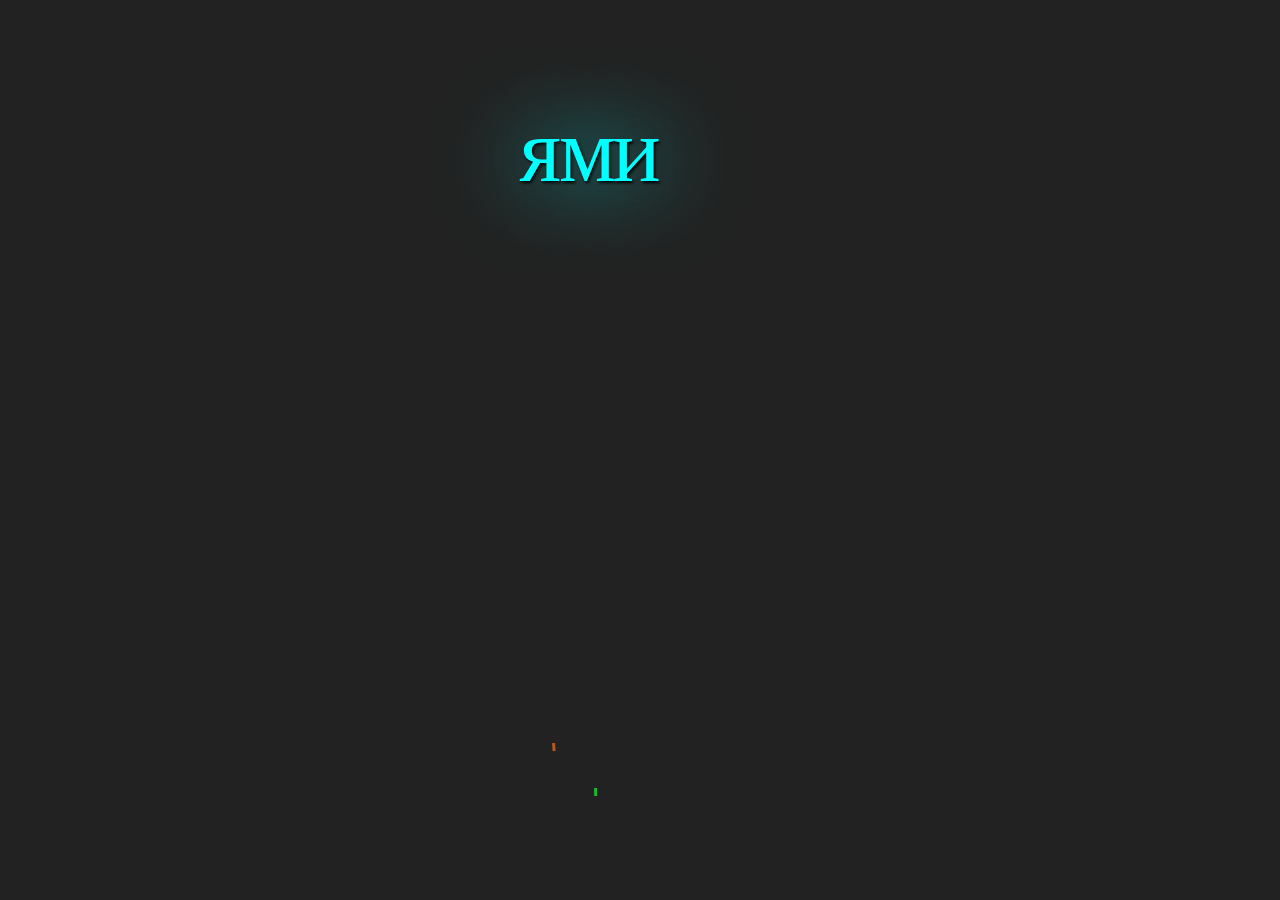
==== index.html @ 0a8deb90 "a" ====
<!DOCTYPE html>
<html lang="en">
<head>
    <meta charset="UTF-8">
    <meta name="viewport" content="width=device-width, initial-scale=1.0">
    <title>Document</title>
    <link href="https://fonts.googleapis.com/css2?family=Rowdies:wght@700&display=swap" rel="stylesheet">
</head>
<style>
    body, html {
            margin:0;
            padding:0;
            display: flex;
            align-items: center;
            /* flex: auto; */
            flex-direction: column;
            text-align: center;
        }

    canvas {display:block}
    .letters {
        position: absolute;
        top: 150px;
        transition: all 2s ease;
    }
    .letter {
        font-family: 'Rowdies', cursive;
        letter-spacing: 10px;
        font-size: 60px;
        display: inline-block;
        color: aqua;
        opacity: 0;
        transform: scale(.5);
        transition: all 1s ease;
        text-shadow: 1px 1px 2px black, 0 0 1em aqua;
    }
    .letters:hover {
        transform: scale(2);
        /* transform: skewY(90deg); */
        transform: rotate(360deg);
    }
</style>
<body>
    <canvas></canvas>
    <!-- <div class="letters let1">
        <div class="letter">в</div>
    </div> -->
    <div class="letters">
        <div class="letter" data-delay="0.1">я</div>
        <div class="letter" data-delay="0.2">м</div>
        <div class="letter" data-delay="0.3">и</div>
        <div class="letter" data-delay=".4">л</div>
        <div class="letter" data-delay=".4">ь</div>
        </br>
        
        <div class="letter" data-delay=".5">с</div>
        </br>
        
        <div class="letter" data-delay=".6">д</div>
        <div class="letter" data-delay=".7">н</div>
        <div class="letter" data-delay=".8">ё</div>
        <div class="letter" data-delay=".9">м</div>
        </br>
        
        <div class="letter" data-delay="1">р</div>
        <div class="letter" data-delay="1.1">о</div>
        <div class="letter" data-delay="1.2">ж</div>
        <div class="letter" data-delay="1.3">д</div>
        <div class="letter" data-delay="1.4">е</div>
        <div class="letter" data-delay="1.5">н</div>
        <div class="letter" data-delay="1.6">и</div>
        <div class="letter" data-delay="1.7">я</div>
    
        <div class="letter" data-delay="2">!</div>
    </div>
</body>
<script>
    const letters = document.querySelectorAll(".letter");
    var delay = 0;

    letters.forEach(letter => {
        setTimeout(function() {
            letter.style.opacity = 1;
            letter.style.transform = "translateY(-40px)";
            letter.style.transform += "scale(1.5)";
        }, delay);
        delay += 300;
    });

    const rndColor = () => {
        const base  = Math.random() * 360 | 0;
        const color = (275 * (base / 200 | 0)) + base % 200;
        return fac => `hsl(${color}, ${(fac || 1) * 100}%, ${(fac || 1) * 60}%)`;
    };
    class Battery
    {
        constructor(fireworks) {
            this.fireworks = fireworks;
            this.salve = [];
            this.x     = Math.random();
            this.t     = 0;
            this.tmod  = 20 + Math.random() * 20 | 0;
            this.tmax  = 500 + Math.random() * 1000;

            this._shot = salve => {
                // console.log(this.x * this.fireworks.width, salve.y);
                if (salve.y < salve.ym) {
                    salve.cb = this._prepareExplosion;
                }

                salve.x += salve.mx;
                salve.y -= 0.01;

                const r = Math.atan2(-0.01, salve.mx);

                this.fireworks.engine.strokeStyle = salve.c(.7);
                this.fireworks.engine.beginPath();

                this.fireworks.engine.moveTo(
                    (this.x + salve.x) * this.fireworks.width + Math.cos(r) * 4,
                    salve.y * this.fireworks.height + Math.sin(r) * 4
                );

                this.fireworks.engine.lineTo(
                    (this.x + salve.x) * this.fireworks.width + Math.cos(r + Math.PI) * 4,
                    salve.y * this.fireworks.height + Math.sin(r + Math.PI) * 4
                );

                this.fireworks.engine.lineWidth = 3;
                this.fireworks.engine.stroke();

                // this.fireworks.engine.fillRect((this.x + salve.x) * this.fireworks.width, salve.y * this.fireworks.height, 10, 10);
            };

            this._prepareExplosion = salve => {
                salve.explosion = [];

                for (let i = 0, max = 32; i < max; i++) {
                    salve.explosion.push({
                        r : 2 * i / Math.PI,
                        s : 0.5 + Math.random() * 0.5,
                        d : 0,
                        y : 0
                    });
                }

                salve.cb = this._explode;
            };

            this._explode = salve => {

                this.fireworks.engine.fillStyle = salve.c();

                salve.explosion.forEach(explo => {

                    explo.d += explo.s;
                    explo.s *= 0.99;
                    explo.y += 0.5;

                    const alpha = explo.s * 2.5;
                    this.fireworks.engine.globalAlpha = alpha;

                    if (alpha < 0.05) {
                        salve.cb = null;
                    }

                    this.fireworks.engine.fillRect(
                        Math.cos(explo.r) * explo.d + (this.x + salve.x) * this.fireworks.width,
                        Math.sin(explo.r) * explo.d + explo.y + salve.y * this.fireworks.height,
                        3,
                        3
                    );
                });

                this.fireworks.engine.globalAlpha = 1;
            }
        }

        pushSalve() {
            this.salve.push({
                x: 0,
                mx: -0.02 * Math.random() * 0.04,
                y: 1,
                ym: 0.05 + Math.random() * 0.5,
                c: rndColor(),
                cb: this._shot
            });
        };

        render() {

            this.t++;

            if (this.t < this.tmax && (this.t % this.tmod) === 0) {
                this.pushSalve();
            }

            let rendered = false;

            this.salve.forEach(salve => {

                if (salve.cb) {
                    rendered = true;
                    salve.cb(salve);
                }

            });

            if (this.t > this.tmax) {
                return rendered;
            }

            return true;
        }
    }

    class Fireworks
    {
        constructor() {
            this.canvas = window.document.querySelector('canvas');
            this.engine = this.canvas.getContext('2d');
            this.stacks = new Map();

            this.resize();
        }

        resize() {
            this.width  = window.innerWidth;
            this.height = window.innerHeight;

            this.canvas.setAttribute('width', this.width);
            this.canvas.setAttribute('height', this.height);
        }

        clear() {
            this.engine.clearRect(0, 0, this.width, this.height);
            this.engine.fillStyle = '#222';
            this.engine.fillRect(0, 0, this.width, this.height);
        }

        addBattery() {
        const bat = new Battery(this);
        this.stacks.set(Date.now(), bat);  
        }
    
        render() {

            if (Math.random() < 0.05) {
            this.addBattery();
            }
        
            this.clear();

            this.stacks.forEach((scene, key) => {

                const rendered = scene.render();

                if (!rendered) {
                    this.stacks.delete(key);
                }
            });

            requestAnimationFrame(this.render.bind(this));
        }

        run() {
            for(let i = 0; i < 1; i++) {
            this.addBattery();
            }
            window.addEventListener('resize', this.resize.bind(this));
            this.render();
        }
    }

    a = new Fireworks();
    a.run();
</script>
</html>
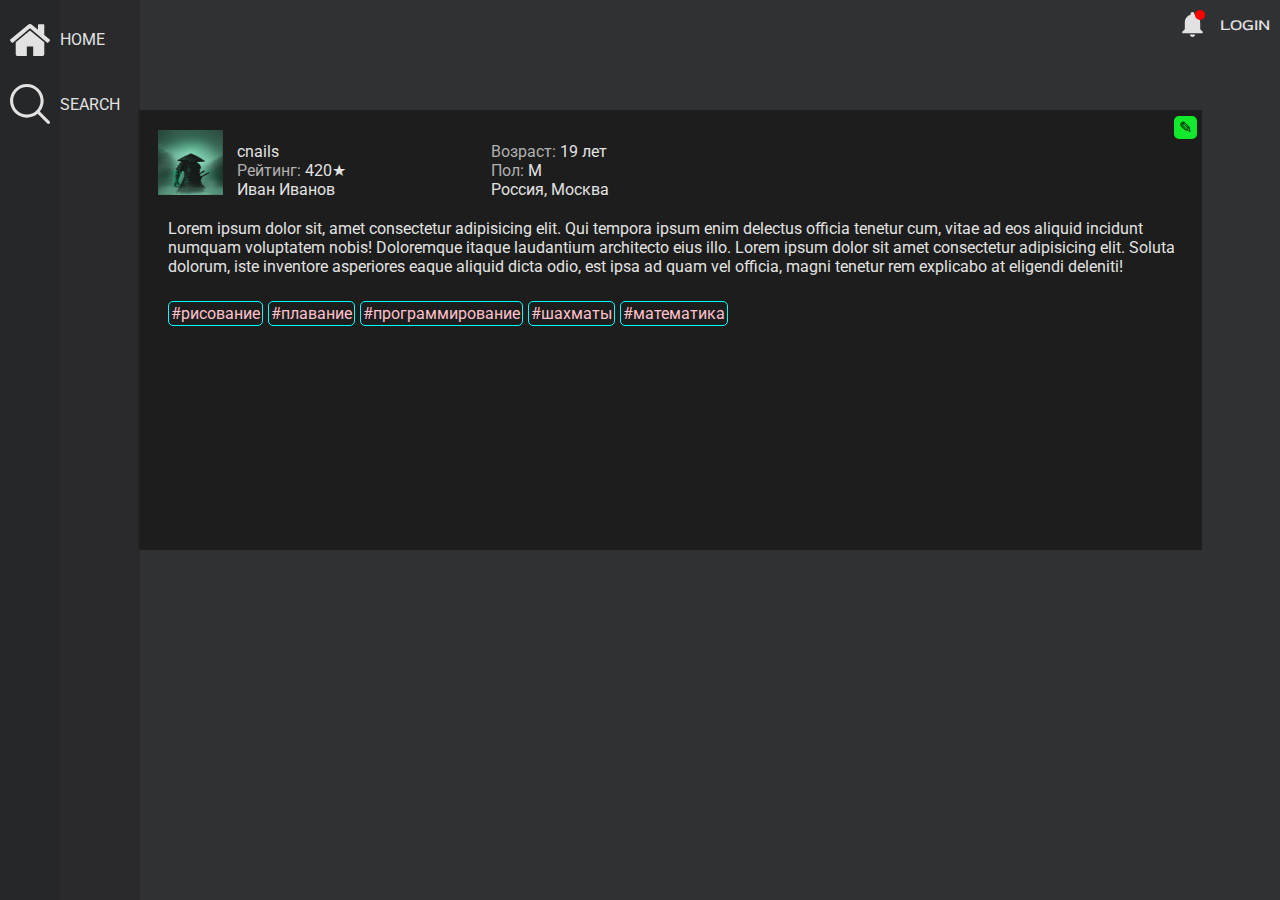
==== commit f0808a43: "new project" ====
--- a/index.html
+++ b/index.html
@@ -3,276 +3,113 @@
 <head>
     <meta charset="UTF-8">
     <meta name="viewport" content="width=device-width, initial-scale=1.0">
-    <title>Document</title>
-    <link href="https://fonts.googleapis.com/css2?family=Rowdies:wght@700&display=swap" rel="stylesheet">
+    <title>Matcha</title>
+    <link rel="stylesheet" href="/templates/css/style.css">
+    <script src="/templates/js/script.js"></script>
+    <link href="https://fonts.googleapis.com/css2?family=Red+Rose:wght@700&display=swap" rel="stylesheet">
+    <link href="https://fonts.googleapis.com/css2?family=Roboto&display=swap" rel="stylesheet">
+    <script src="/templates/js/autosize.min.js"></script>
 </head>
-<style>
-    body, html {
-            margin:0;
-            padding:0;
-            display: flex;
-            align-items: center;
-            /* flex: auto; */
-            flex-direction: column;
-            text-align: center;
-        }
+<body>
+    <section class="header">
+        <a href="login.html" class="login">login</a>
+        <div class="notifications"><svg version="1.1" id="notif" xmlns="http://www.w3.org/2000/svg" xmlns:xlink="http://www.w3.org/1999/xlink" x="0px" y="0px"
+            viewBox="0 0 416 416" style="enable-background:new 0 0 416 416;" xml:space="preserve"><g><g><g><path d="M208,416c23.573,0,42.667-19.093,42.667-42.667h-85.333C165.333,396.907,184.427,416,208,416z"/><path d="M336,288V181.333c0-65.6-34.88-120.32-96-134.827V32c0-17.707-14.293-32-32-32s-32,14.293-32,32v14.507c-61.12,14.507-96,69.227-96,134.827V288l-42.667,42.667V352h341.333v-21.333L336,288z"/></g></g></g><g></g><g></g><g></g><g></g><g></g><g></g><g></g><g></g><g></g><g></g><g></g><g></g><g></g><g></g><g></g></svg>
+            <div class="notif_list" id="notif_list">
+                <a href="#">
+                    <span class="notif_elem">У вас новый комментарий</span>
+                </a>
+                <a href="#">
+                    <span class="notif_elem">Вашу фотографию оценили</span>
+                </a>
+                <a href="#">
+                    <span class="notif_elem">У вас новый комментарий</span>
+                </a>
+                <a href="#">
+                    <span class="notif_elem">У вас новый комментарий</span>
+                </a>
+            </div>
+        </div>
+    </section>
+    <section class="content">
+        <section class="navbar">
+            <a href="index.html" class="navbar_elem">
+                <svg version="1.1" id="house" xmlns="http://www.w3.org/2000/svg" xmlns:xlink="http://www.w3.org/1999/xlink" x="0px" y="0px"width="40px" height="40px" viewBox="0 0 460.298 460.297" style="enable-background:new 0 0 460.298 460.297;"xml:space="preserve"><g><g><path d="M230.149,120.939L65.986,256.274c0,0.191-0.048,0.472-0.144,0.855c-0.094,0.38-0.144,0.656-0.144,0.852v137.041c0,4.948,1.809,9.236,5.426,12.847c3.616,3.613,7.898,5.431,12.847,5.431h109.63V303.664h73.097v109.64h109.629c4.948,0,9.236-1.814,12.847-5.435c3.617-3.607,5.432-7.898,5.432-12.847V257.981c0-0.76-0.104-1.334-0.288-1.707L230.149,120.939z"/><path d="M457.122,225.438L394.6,173.476V56.989c0-2.663-0.856-4.853-2.574-6.567c-1.704-1.712-3.894-2.568-6.563-2.568h-54.816c-2.666,0-4.855,0.856-6.57,2.568c-1.711,1.714-2.566,3.905-2.566,6.567v55.673l-69.662-58.245c-6.084-4.949-13.318-7.423-21.694-7.423c-8.375,0-15.608,2.474-21.698,7.423L3.172,225.438c-1.903,1.52-2.946,3.566-3.14,6.136c-0.193,2.568,0.472,4.811,1.997,6.713l17.701,21.128c1.525,1.712,3.521,2.759,5.996,3.142c2.285,0.192,4.57-0.476,6.855-1.998L230.149,95.817l197.57,164.741c1.526,1.328,3.521,1.991,5.996,1.991h0.858c2.471-0.376,4.463-1.43,5.996-3.138l17.703-21.125c1.522-1.906,2.189-4.145,1.991-6.716C460.068,229.007,459.021,226.961,457.122,225.438z"/></g></g><g></g><g></g><g></g><g></g><g></g><g></g><g></g><g></g><g></g><g></g><g></g><g></g><g></g><g></g><g></g></svg>
+            </a>
+            <a href="search.html" class="navbar_elem">
+                <svg version="1.1" id="search" xmlns="http://www.w3.org/2000/svg" xmlns:xlink="http://www.w3.org/1999/xlink" x="0px" y="0px"viewBox="0 0 192.904 192.904" style="enable-background:new 0 0 192.904 192.904;" xml:space="preserve"><path d="M190.707,180.101l-47.078-47.077c11.702-14.072,18.752-32.142,18.752-51.831C162.381,36.423,125.959,0,81.191,0C36.422,0,0,36.423,0,81.193c0,44.767,36.422,81.187,81.191,81.187c19.688,0,37.759-7.049,51.831-18.751l47.079,47.078c1.464,1.465,3.384,2.197,5.303,2.197c1.919,0,3.839-0.732,5.304-2.197C193.637,187.778,193.637,183.03,190.707,180.101z M15,81.193C15,44.694,44.693,15,81.191,15c36.497,0,66.189,29.694,66.189,66.193c0,36.496-29.692,66.187-66.189,66.187C44.693,147.38,15,117.689,15,81.193z"/><g></g><g></g><g></g><g></g><g></g><g></g><g></g><g></g><g></g><g></g><g></g><g></g><g></g><g></g><g></g></svg>
+            </a>
+            <div class="navbar_info">
+                <span><a href="index.html">home</a></span>
+                <span><a href="search.html">search</a></span>
+            </div>
+        </section>
+        <div class="center">
+            <section class="user-profile">
+                <!-- if authorized -->
+                <div id="change-profile-data-cancel">&#10008;</div>
+                <div id="change-profile-data">&#9998;</div>
+                <!-- endif -->
+                <figure>
+                    <img src="templates/img/default.png" alt="default profile picture">
+                </figure>
+                <figcaption>
+                    <div id="username">cnails</div>
+                    <div id="rating">Рейтинг: <span>420&#9733;</span></div>
+                    <div id="name">
+                        <span>Иван Иванов</span>
+                        <input style="display: none;" type="text" id="firstname" value="Иван">
+                        <input style="display: none;" type="text" id="lastname" value="Иванов">
+                    </div>
+                </figcaption>
+                <figcaption id="second_caption">
+                    <div id="age">Возраст: 
+                        <input  type="hidden" id="date-picker" name="trip-start"
+                            value="1970-01-01"
+                            min="1945-01-01" max="2006-12-31" required>
+                        <span>19</span><span> лет</span></div>
+                    <div id="gender">Пол: <span>М</span>
+                        <select id="selectGender" style="display: none;">
+                            <option value="М">М</option>
+                            <option value="Ж">Ж</option>
+                            <option value="Би">Би</option>
+                        </select>
+                    </div>
+                    <div id="location">Россия, Москва</div>
+                </figcaption>
+    
+                <section class="user-data">
+                <div id="history">Lorem ipsum dolor sit, amet consectetur adipisicing elit. Qui tempora ipsum enim delectus officia tenetur cum, vitae ad eos aliquid incidunt numquam voluptatem nobis! Doloremque itaque laudantium architecto eius illo. Lorem ipsum dolor sit amet consectetur adipisicing elit. Soluta dolorum, iste inventore asperiores eaque aliquid dicta odio, est ipsa ad quam vel officia, magni tenetur rem explicabo at eligendi deleniti!</div>
+                </section>
+                <section class="interests">
+                    <div id="tags">
+                        <div class="tag">
+                            <span>#рисование</span>
+                        </div>
+                        <div class="tag">
+                            <span>#плавание</span>
+                        </div>
+                        <div class="tag">
+                            <span>#программирование</span>
+                        </div>
+                        <div class="tag">
+                            <span>#шахматы</span>
+                        </div>
+                        <div class="tag">
+                            <span>#математика</span>
+                        </div>
+                    </div>
+                    
+                </section>
+            </section>
+        </div>
+    </section>
+</body>
 
-    canvas {display:block}
-    .letters {
-        position: absolute;
-        top: 150px;
-        transition: all 2s ease;
-    }
-    .letter {
-        font-family: 'Rowdies', cursive;
-        letter-spacing: 10px;
-        font-size: 60px;
-        display: inline-block;
-        color: aqua;
-        opacity: 0;
-        transform: scale(.5);
-        transition: all 1s ease;
-        text-shadow: 1px 1px 2px black, 0 0 1em aqua;
-    }
-    .letters:hover {
-        transform: scale(2);
-        /* transform: skewY(90deg); */
-        transform: rotate(360deg);
-    }
-</style>
-<body>
-    <canvas></canvas>
-    <!-- <div class="letters let1">
-        <div class="letter">в</div>
-    </div> -->
-    <div class="letters">
-        <div class="letter" data-delay="0.1">я</div>
-        <div class="letter" data-delay="0.2">м</div>
-        <div class="letter" data-delay="0.3">и</div>
-        <div class="letter" data-delay=".4">л</div>
-        <div class="letter" data-delay=".4">ь</div>
-        </br>
-        
-        <div class="letter" data-delay=".5">с</div>
-        </br>
-        
-        <div class="letter" data-delay=".6">д</div>
-        <div class="letter" data-delay=".7">н</div>
-        <div class="letter" data-delay=".8">ё</div>
-        <div class="letter" data-delay=".9">м</div>
-        </br>
-        
-        <div class="letter" data-delay="1">р</div>
-        <div class="letter" data-delay="1.1">о</div>
-        <div class="letter" data-delay="1.2">ж</div>
-        <div class="letter" data-delay="1.3">д</div>
-        <div class="letter" data-delay="1.4">е</div>
-        <div class="letter" data-delay="1.5">н</div>
-        <div class="letter" data-delay="1.6">и</div>
-        <div class="letter" data-delay="1.7">я</div>
-    
-        <div class="letter" data-delay="2">!</div>
-    </div>
-</body>
-<script>
-    const letters = document.querySelectorAll(".letter");
-    var delay = 0;
-
-    letters.forEach(letter => {
-        setTimeout(function() {
-            letter.style.opacity = 1;
-            letter.style.transform = "translateY(-40px)";
-            letter.style.transform += "scale(1.5)";
-        }, delay);
-        delay += 300;
-    });
-
-    const rndColor = () => {
-        const base  = Math.random() * 360 | 0;
-        const color = (275 * (base / 200 | 0)) + base % 200;
-        return fac => `hsl(${color}, ${(fac || 1) * 100}%, ${(fac || 1) * 60}%)`;
-    };
-    class Battery
-    {
-        constructor(fireworks) {
-            this.fireworks = fireworks;
-            this.salve = [];
-            this.x     = Math.random();
-            this.t     = 0;
-            this.tmod  = 20 + Math.random() * 20 | 0;
-            this.tmax  = 500 + Math.random() * 1000;
-
-            this._shot = salve => {
-                // console.log(this.x * this.fireworks.width, salve.y);
-                if (salve.y < salve.ym) {
-                    salve.cb = this._prepareExplosion;
-                }
-
-                salve.x += salve.mx;
-                salve.y -= 0.01;
-
-                const r = Math.atan2(-0.01, salve.mx);
-
-                this.fireworks.engine.strokeStyle = salve.c(.7);
-                this.fireworks.engine.beginPath();
-
-                this.fireworks.engine.moveTo(
-                    (this.x + salve.x) * this.fireworks.width + Math.cos(r) * 4,
-                    salve.y * this.fireworks.height + Math.sin(r) * 4
-                );
-
-                this.fireworks.engine.lineTo(
-                    (this.x + salve.x) * this.fireworks.width + Math.cos(r + Math.PI) * 4,
-                    salve.y * this.fireworks.height + Math.sin(r + Math.PI) * 4
-                );
-
-                this.fireworks.engine.lineWidth = 3;
-                this.fireworks.engine.stroke();
-
-                // this.fireworks.engine.fillRect((this.x + salve.x) * this.fireworks.width, salve.y * this.fireworks.height, 10, 10);
-            };
-
-            this._prepareExplosion = salve => {
-                salve.explosion = [];
-
-                for (let i = 0, max = 32; i < max; i++) {
-                    salve.explosion.push({
-                        r : 2 * i / Math.PI,
-                        s : 0.5 + Math.random() * 0.5,
-                        d : 0,
-                        y : 0
-                    });
-                }
-
-                salve.cb = this._explode;
-            };
-
-            this._explode = salve => {
-
-                this.fireworks.engine.fillStyle = salve.c();
-
-                salve.explosion.forEach(explo => {
-
-                    explo.d += explo.s;
-                    explo.s *= 0.99;
-                    explo.y += 0.5;
-
-                    const alpha = explo.s * 2.5;
-                    this.fireworks.engine.globalAlpha = alpha;
-
-                    if (alpha < 0.05) {
-                        salve.cb = null;
-                    }
-
-                    this.fireworks.engine.fillRect(
-                        Math.cos(explo.r) * explo.d + (this.x + salve.x) * this.fireworks.width,
-                        Math.sin(explo.r) * explo.d + explo.y + salve.y * this.fireworks.height,
-                        3,
-                        3
-                    );
-                });
-
-                this.fireworks.engine.globalAlpha = 1;
-            }
-        }
-
-        pushSalve() {
-            this.salve.push({
-                x: 0,
-                mx: -0.02 * Math.random() * 0.04,
-                y: 1,
-                ym: 0.05 + Math.random() * 0.5,
-                c: rndColor(),
-                cb: this._shot
-            });
-        };
-
-        render() {
-
-            this.t++;
-
-            if (this.t < this.tmax && (this.t % this.tmod) === 0) {
-                this.pushSalve();
-            }
-
-            let rendered = false;
-
-            this.salve.forEach(salve => {
-
-                if (salve.cb) {
-                    rendered = true;
-                    salve.cb(salve);
-                }
-
-            });
-
-            if (this.t > this.tmax) {
-                return rendered;
-            }
-
-            return true;
-        }
-    }
-
-    class Fireworks
-    {
-        constructor() {
-            this.canvas = window.document.querySelector('canvas');
-            this.engine = this.canvas.getContext('2d');
-            this.stacks = new Map();
-
-            this.resize();
-        }
-
-        resize() {
-            this.width  = window.innerWidth;
-            this.height = window.innerHeight;
-
-            this.canvas.setAttribute('width', this.width);
-            this.canvas.setAttribute('height', this.height);
-        }
-
-        clear() {
-            this.engine.clearRect(0, 0, this.width, this.height);
-            this.engine.fillStyle = '#222';
-            this.engine.fillRect(0, 0, this.width, this.height);
-        }
-
-        addBattery() {
-        const bat = new Battery(this);
-        this.stacks.set(Date.now(), bat);  
-        }
-    
-        render() {
-
-            if (Math.random() < 0.05) {
-            this.addBattery();
-            }
-        
-            this.clear();
-
-            this.stacks.forEach((scene, key) => {
-
-                const rendered = scene.render();
-
-                if (!rendered) {
-                    this.stacks.delete(key);
-                }
-            });
-
-            requestAnimationFrame(this.render.bind(this));
-        }
-
-        run() {
-            for(let i = 0; i < 1; i++) {
-            this.addBattery();
-            }
-            window.addEventListener('resize', this.resize.bind(this));
-            this.render();
-        }
-    }
-
-    a = new Fireworks();
-    a.run();
-</script>
+<script src="/templates/js/changeAge.js"></script>
+<script src="/templates/js/changeGender.js"></script>
+<script src="/templates/js/changeName.js"></script>
+<script src="/templates/js/changeUserData.js"></script>
+<script src="/templates/js/changeTags.js"></script>
+<!-- <script> -->
 </html>--- a/templates/css/style.css
+++ b/templates/css/style.css
@@ -0,0 +1,452 @@
+* {
+  margin: 0;
+  padding: 0;
+  font-family: 'Roboto', sans-serif;
+}
+
+body {
+  background-color: #303133;
+}
+
+a {
+  text-decoration: none;
+}
+
+a:visited {
+  color: #e2e2e2;
+}
+
+a:visited {
+  color: #e2e2e2;
+}
+
+a:active {
+  color: #e2e2e2;
+}
+
+a:link {
+  color: #e2e2e2;
+}
+
+.header {
+  position: relative;
+  width: 100%;
+  height: 50px;
+  display: -webkit-box;
+  display: -ms-flexbox;
+  display: flex;
+  -webkit-box-orient: horizontal;
+  -webkit-box-direction: reverse;
+      -ms-flex-direction: row-reverse;
+          flex-direction: row-reverse;
+}
+
+.header #notif {
+  position: relative;
+  height: 25px;
+  fill: #e2e2e2;
+  margin-top: 12px;
+  margin-right: 15px;
+}
+
+.header .notifications {
+  z-index: 10;
+  position: relative;
+}
+
+.header .notifications:hover #notif_list {
+  display: -webkit-box;
+  display: -ms-flexbox;
+  display: flex;
+}
+
+.header .notifications:hover #notif_list .notif_elem {
+  opacity: 1;
+}
+
+.header .notifications::after {
+  position: absolute;
+  content: "";
+  top: 10px;
+  left: 15px;
+  width: 10px;
+  height: 10px;
+  background-color: red;
+  border-radius: 50%;
+  -webkit-animation: notification 2s infinite;
+          animation: notification 2s infinite;
+}
+
+.header #notif_list {
+  position: absolute;
+  width: 120px;
+  display: none;
+  -webkit-box-orient: vertical;
+  -webkit-box-direction: normal;
+      -ms-flex-direction: column;
+          flex-direction: column;
+  top: 45px;
+  left: -50px;
+}
+
+.header #notif_list .notif_elem {
+  background-color: rgba(0, 0, 0, 0.8);
+  padding: 4px;
+  -webkit-transition: .3s ease;
+  transition: .3s ease;
+  -webkit-transition-delay: .2s;
+          transition-delay: .2s;
+  color: #e2e2e2;
+  opacity: 0;
+  text-align: center;
+  display: inline-block;
+  min-height: 20px;
+  font-size: 15px;
+  overflow: hidden;
+  border: 1px solid;
+  border-radius: 1px 10px / 12px;
+}
+
+.header .login {
+  display: -webkit-box;
+  display: -ms-flexbox;
+  display: flex;
+  font-family: 'Red Rose', cursive;
+  color: #e2e2e2;
+  -webkit-box-align: center;
+      -ms-flex-align: center;
+          align-items: center;
+  text-transform: uppercase;
+  margin-right: 10px;
+  -webkit-transition: .3s ease;
+  transition: .3s ease;
+}
+
+.header .login:hover {
+  color: pink;
+}
+
+@-webkit-keyframes notification {
+  0% {
+    opacity: 0;
+  }
+  50% {
+    opacity: 1;
+  }
+  100% {
+    opacity: 0;
+  }
+}
+
+@keyframes notification {
+  0% {
+    opacity: 0;
+  }
+  50% {
+    opacity: 1;
+  }
+  100% {
+    opacity: 0;
+  }
+}
+
+.navbar {
+  width: 60px;
+  height: 100%;
+  top: 0;
+  position: absolute;
+  background-color: #262729;
+  display: -webkit-box;
+  display: -ms-flexbox;
+  display: flex;
+  -webkit-box-align: center;
+      -ms-flex-align: center;
+          align-items: center;
+  -webkit-box-orient: vertical;
+  -webkit-box-direction: normal;
+      -ms-flex-direction: column;
+          flex-direction: column;
+}
+
+.navbar .navbar_info {
+  height: 100%;
+  position: absolute;
+  width: 80px;
+  left: -50px;
+  opacity: 0;
+  background-color: rgba(38, 39, 41, 0.6);
+  -webkit-transition: .2s ease-in;
+  transition: .2s ease-in;
+  z-index: 10;
+  display: -webkit-box;
+  display: -ms-flexbox;
+  display: flex;
+  -webkit-box-orient: vertical;
+  -webkit-box-direction: normal;
+      -ms-flex-direction: column;
+          flex-direction: column;
+}
+
+.navbar .navbar_info span {
+  font-family: 'Red Rose', cursive;
+  text-transform: uppercase;
+  color: #e2e2e2;
+}
+
+.navbar .navbar_info span:nth-child(1) {
+  margin-top: 30px;
+}
+
+.navbar .navbar_info span:nth-child(2) {
+  margin-top: 45px;
+}
+
+.navbar:hover .navbar_info {
+  left: 60px;
+  opacity: 1;
+}
+
+.navbar_elem {
+  padding-top: 20px;
+  fill: #e2e2e2;
+  -webkit-transition: .3s ease;
+  transition: .3s ease;
+}
+
+.navbar_elem:hover svg {
+  fill: pink;
+  -webkit-filter: drop-shadow(4px 2px 2px #e44fd5);
+          filter: drop-shadow(4px 2px 2px #e44fd5);
+}
+
+.navbar #search {
+  width: 40px;
+  height: 40px;
+}
+
+.content {
+  height: 600px;
+  width: 20px;
+}
+
+.user-profile {
+  position: absolute;
+  margin-top: 60px;
+  margin-left: 60px;
+  padding: 20px;
+  background-color: #1d1d1d;
+  width: 64rem;
+  max-width: 80%;
+  min-height: 400px;
+}
+
+.user-profile figure {
+  display: inline-block;
+}
+
+.user-profile figure img {
+  width: 65px;
+  height: 65px;
+  display: inline-block;
+}
+
+.user-profile figcaption {
+  margin-left: 10px;
+  display: inline-block;
+  color: #e2e2e2;
+}
+
+.user-profile figcaption div {
+  min-width: 240px;
+}
+
+.user-profile figcaption #rating, .user-profile figcaption #age, .user-profile figcaption #gender {
+  color: #b0b0b0;
+}
+
+.user-profile figcaption #rating span, .user-profile figcaption #age span, .user-profile figcaption #gender span {
+  color: #e2e2e2;
+}
+
+.user-profile figcaption #selectGender {
+  outline: none;
+  border: none;
+  color: #e2e2e2;
+  background-color: #262729;
+}
+
+.user-profile figcaption #firstname, .user-profile figcaption #lastname {
+  color: #e2e2e2;
+  background-color: #262729;
+  border: none;
+  width: 120px;
+  font-size: 16px;
+}
+
+.user-profile #change-profile-data {
+  position: absolute;
+  top: 1px;
+  right: 5px;
+  display: inline-block;
+  background-color: rgba(18, 250, 45, 0.925);
+  padding: 2px 5px;
+  border-radius: 5px;
+  margin-top: 5px;
+  color: #000;
+  cursor: pointer;
+}
+
+.user-profile #change-profile-data-cancel {
+  position: absolute;
+  top: 1px;
+  right: 35px;
+  border: none;
+  display: inline-block;
+  background-color: rgba(250, 18, 18, 0.925);
+  padding: 2px 6px;
+  border-radius: 5px;
+  margin-top: 5px;
+  color: #000;
+  cursor: pointer;
+  display: none;
+  -webkit-user-select: none;
+     -moz-user-select: none;
+      -ms-user-select: none;
+          user-select: none;
+}
+
+.user-profile #change-profile-data-cancel:checked {
+  outline: none;
+}
+
+.user-profile .user-data {
+  color: #e2e2e2;
+  margin-top: 5px;
+  margin-left: 10px;
+}
+
+.user-profile .user-data #history {
+  margin-top: 20px;
+  color: #e2e2e2;
+}
+
+.user-profile .user-data #textArea {
+  font-size: 16px;
+  width: 100%;
+  border: 0;
+  margin-top: 10px;
+  color: #e2e2e2;
+  background-color: #262729;
+}
+
+.user-profile .user-data #textArea:focus {
+  outline: none;
+}
+
+.user-profile .interests {
+  margin-left: 10px;
+  margin-top: 20px;
+  color: pink;
+  display: -webkit-box;
+  display: -ms-flexbox;
+  display: flex;
+  -ms-flex-wrap: wrap;
+      flex-wrap: wrap;
+}
+
+.user-profile .interests #tags {
+  display: -webkit-box;
+  display: -ms-flexbox;
+  display: flex;
+  -ms-flex-wrap: wrap;
+      flex-wrap: wrap;
+}
+
+.user-profile .interests #tags .tag {
+  margin-right: 5px;
+  position: relative;
+  border: 1px aqua solid;
+  border-radius: 5px;
+  padding: 2px;
+  margin-top: 5px;
+}
+
+.user-profile .interests #tags .tag input {
+  color: pink;
+  background-color: #262729;
+  overflow: hidden;
+  font-family: 'Roboto', sans-serif;
+  border: none;
+  width: auto;
+}
+
+.user-profile .interests #tags .tag input:focus {
+  outline: none;
+}
+
+.user-profile .interests #tags .tag .del_btn {
+  position: absolute;
+  content: "";
+  top: -4px;
+  right: -4px;
+  width: 10px;
+  height: 10px;
+  background-color: red;
+  border-radius: 50%;
+  -webkit-transition: .2s ease;
+  transition: .2s ease;
+}
+
+.user-profile .interests #tags .tag .del_btn:hover {
+  -webkit-transform: scale(1.3);
+          transform: scale(1.3);
+}
+
+.user-profile .interests #tags .tag .del_btn::before {
+  position: absolute;
+  content: "x";
+  top: -6px;
+  right: 1px;
+  z-index: 10;
+  color: #000;
+}
+
+.user-profile .interests #tags .append_tag {
+  border: 2px green solid;
+  border-radius: 5px;
+  padding: 2px;
+  margin-top: 5px;
+}
+
+.user-profile .interests #change-tag {
+  display: inline-block;
+  background-color: #17fa0b;
+  padding: 2px 5px;
+  border-radius: 5px;
+  margin-top: 5px;
+  color: #000;
+  cursor: pointer;
+}
+
+.center {
+  display: -webkit-box;
+  display: -ms-flexbox;
+  display: flex;
+  -webkit-box-pack: center;
+      -ms-flex-pack: center;
+          justify-content: center;
+  width: 100%;
+  position: absolute;
+}
+
+#date-picker {
+  border: none;
+  border-radius: 5px;
+  outline: none;
+  padding: 4px;
+  background-color: #262729;
+  color: #e2e2e2;
+  margin-left: 10px;
+  margin-top: 5px;
+}
+/*# sourceMappingURL=style.css.map */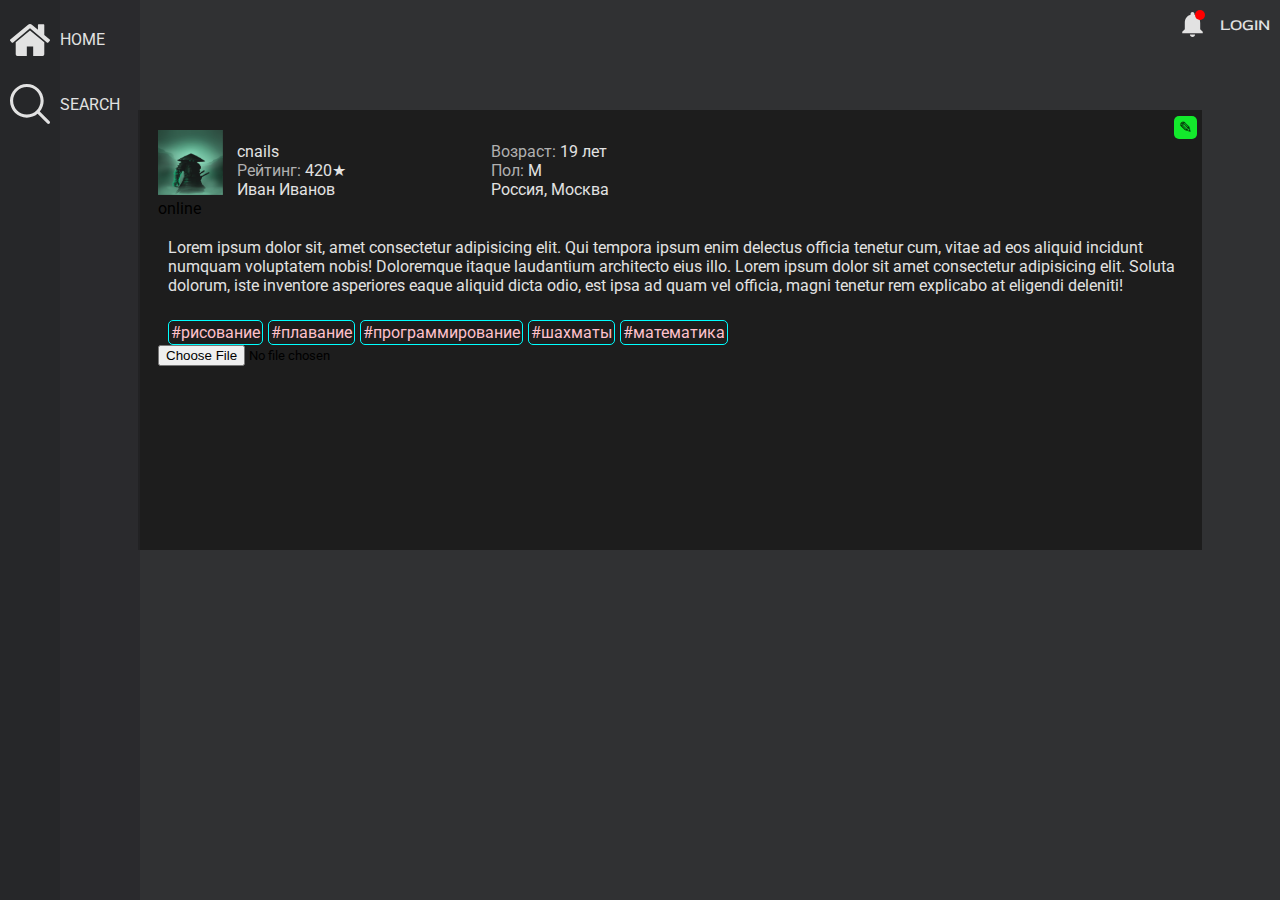
==== commit dbdd9392: "a" ====
--- a/index.html
+++ b/index.html
@@ -51,7 +51,12 @@
                 <div id="change-profile-data">&#9998;</div>
                 <!-- endif -->
                 <figure>
-                    <img src="templates/img/default.png" alt="default profile picture">
+                    <div>
+                        <img src="templates/img/default.png" alt="default profile picture">
+                    </div>
+                    <div class="not-here-pls" id="del-avatar" style="display: none;">
+                        <span class="not-here-pls">&#10008;</span>
+                    </div>
                 </figure>
                 <figcaption>
                     <div id="username">cnails</div>
@@ -65,8 +70,8 @@
                 <figcaption id="second_caption">
                     <div id="age">Возраст: 
                         <input  type="hidden" id="date-picker" name="trip-start"
-                            value="1970-01-01"
-                            min="1945-01-01" max="2006-12-31" required>
+                        value="1970-01-01"
+                        min="1945-01-01" max="2006-12-31" required>
                         <span>19</span><span> лет</span></div>
                     <div id="gender">Пол: <span>М</span>
                         <select id="selectGender" style="display: none;">
@@ -77,10 +82,15 @@
                     </div>
                     <div id="location">Россия, Москва</div>
                 </figcaption>
-    
+                <div id="connection">online</div>
+                <!-- <div class="buttons">
+                    <div class="chat"></div>
+                    <div class="block"></div>
+                    <div class="connect"></div>
+                </div> -->
                 <section class="user-data">
                 <div id="history">Lorem ipsum dolor sit, amet consectetur adipisicing elit. Qui tempora ipsum enim delectus officia tenetur cum, vitae ad eos aliquid incidunt numquam voluptatem nobis! Doloremque itaque laudantium architecto eius illo. Lorem ipsum dolor sit amet consectetur adipisicing elit. Soluta dolorum, iste inventore asperiores eaque aliquid dicta odio, est ipsa ad quam vel officia, magni tenetur rem explicabo at eligendi deleniti!</div>
-                </section>
+            </section>
                 <section class="interests">
                     <div id="tags">
                         <div class="tag">
@@ -99,17 +109,76 @@
                             <span>#математика</span>
                         </div>
                     </div>
-                    
+                </section>
+                <section class="images">
+                    <div class="img-area">
+                        <div>
+                            <img id="output" style="display: none;">
+                            <!-- <div class="hover-info">
+                                <div>Swap avatar</div>
+                            </div> -->
+                        </div>
+                    </div>
+                    <input type="file" id="imageInput" class="not-here-pls"name="imageInput" accept=".jpg, .jpeg, .png" onchange="image.loadFile(event)">
+                    <label style="display: none;" for="imageInput" class="not-here-pls" id="image-input">
+                        <svg version="1.1" id="Capa_1" class="not-here-pls" xmlns="http://www.w3.org/2000/svg" xmlns:xlink="http://www.w3.org/1999/xlink" x="0px" y="0px"viewBox="0 0 477.863 477.863" style="enable-background:new 0 0 477.863 477.863;" xml:space="preserve"><g><g><path d="M409.598,153.596h-85.333c-9.426,0-17.067,7.641-17.067,17.067s7.641,17.067,17.067,17.067h85.333c9.426,0,17.067,7.641,17.067,17.067v221.867c0,9.426-7.641,17.067-17.067,17.067H68.265c-9.426,0-17.067-7.641-17.067-17.067V204.796c0-9.426,7.641-17.067,17.067-17.067h85.333c9.426,0,17.067-7.641,17.067-17.067s-7.641-17.067-17.067-17.067H68.265c-28.277,0-51.2,22.923-51.2,51.2v221.867c0,28.277,22.923,51.2,51.2,51.2h341.333c28.277,0,51.2-22.923,51.2-51.2V204.796C460.798,176.519,437.875,153.596,409.598,153.596z"/></g></g><g><g><path d="M336.331,90.33L250.998,4.997c-6.664-6.663-17.468-6.663-24.132,0L141.532,90.33c-6.548,6.78-6.36,17.584,0.42,24.132c6.614,6.388,17.099,6.388,23.713,0l56.201-56.201V341.33c0,9.426,7.641,17.067,17.067,17.067s17.067-7.641,17.067-17.067V58.262l56.201,56.201c6.78,6.548,17.584,6.36,24.132-0.42C342.719,107.429,342.719,96.944,336.331,90.33z"/></g></g></svg>
+                    </label>
                 </section>
             </section>
         </div>
     </section>
 </body>
 
+<script src="/templates/js/appendImage.js"></script>
 <script src="/templates/js/changeAge.js"></script>
+<script src="/templates/js/changeAvatar.js"></script>
 <script src="/templates/js/changeGender.js"></script>
 <script src="/templates/js/changeName.js"></script>
 <script src="/templates/js/changeUserData.js"></script>
 <script src="/templates/js/changeTags.js"></script>
-<!-- <script> -->
+
+<script>
+        // function getRandomColor() {
+        //     let letters = "1234567890ABCDEF";
+        //     let res = "#";
+        //     for (let i = 0; i < 6; i++) {
+        //         res += letters[Math.floor(Math.random() * 16)]                
+        //     }
+        //     return res;
+        // }
+        // document.addEventListener("click", function(e) {
+        //     let area = document.querySelector(".user-profile");
+        //     // console.log(area.contains(e.target));
+        //     if ((e.target == area || area.contains(e.target)) && !e.target.classList.contains("not-here-pls")) {
+        //         let x = e.clientX - area.offsetLeft;
+        //         let y = e.clientY - area.offsetTop - 50;
+        //         let span = document.createElement("span");
+        //         span.classList.add("btn_span");
+        //         span.style.left = x + "px";
+        //         span.style.top = y + "px";
+        //         span.style.backgroundColor = getRandomColor();
+        //         area.appendChild(span);
+        //         setTimeout(() => { span.remove() }, 1000);
+        //     }
+        // });
+        // var loadFile = function(event) {
+        //         var output = document.getElementById('output');
+
+        //         if (document.querySelectorAll(".img-area img").length < 5) {
+        //             let tmp = document.createElement("img");
+        //             tmp.setAttribute("id", "output");
+        //             tmp.style.display = "none";
+        //             document.querySelector(".img-area").appendChild(tmp);
+        //         } else {
+        //             document.getElementById("image-input").style.display = "none";
+        //         }
+        //         output.style.display = "inline-block";
+        //         output.src = URL.createObjectURL(event.target.files[0]);
+        //         output.removeAttribute("id");
+        //         output.onload = function() {
+        //             URL.revokeObjectURL(output.src) // free memory
+        //             avatar.edit();
+        //         }
+        // };
+</script>
 </html>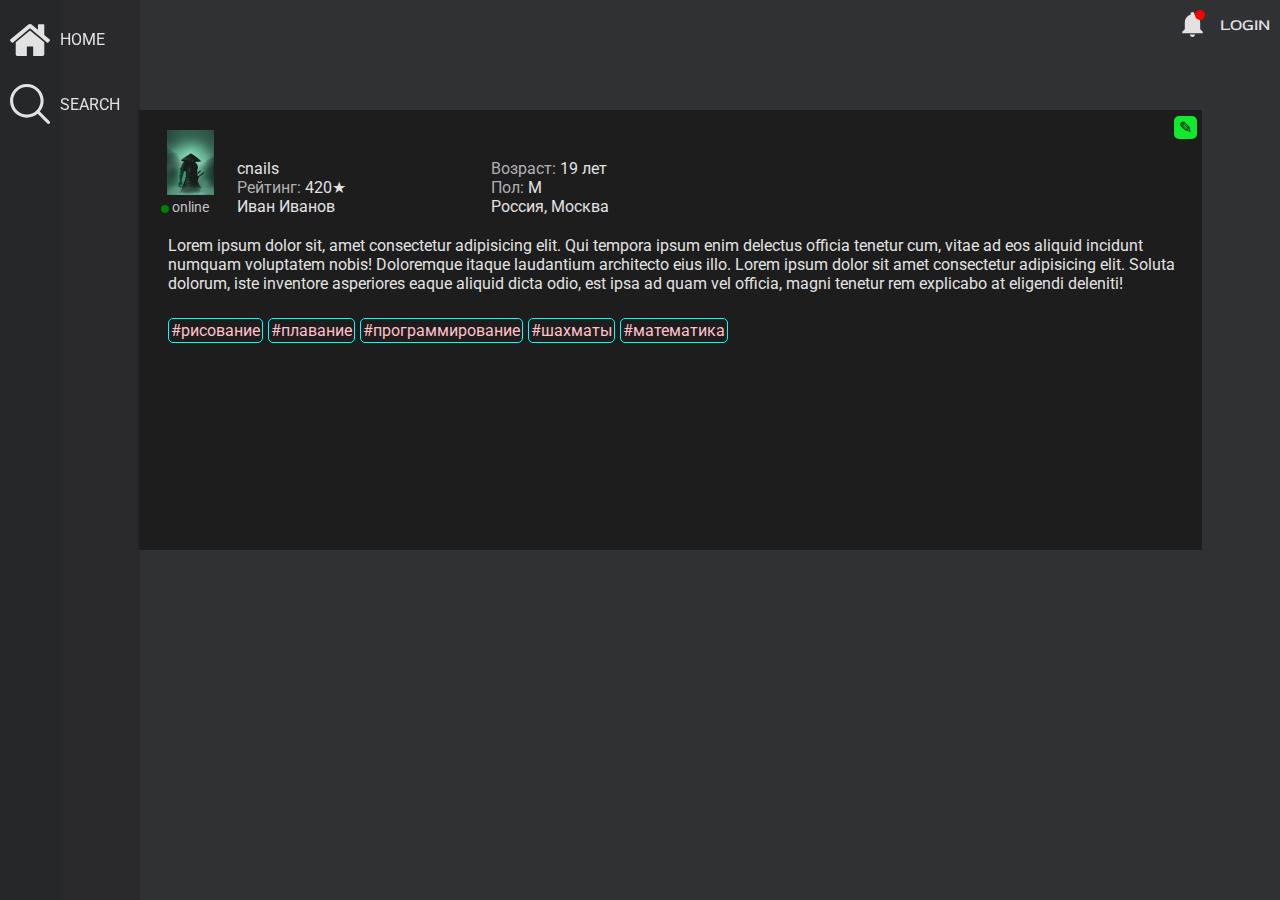
==== commit 23f81641: "a" ====
--- a/index.html
+++ b/index.html
@@ -32,6 +32,9 @@
         </div>
     </section>
     <section class="content">
+        <div class="toggle">
+            <span></span>
+        </div>
         <section class="navbar">
             <a href="index.html" class="navbar_elem">
                 <svg version="1.1" id="house" xmlns="http://www.w3.org/2000/svg" xmlns:xlink="http://www.w3.org/1999/xlink" x="0px" y="0px"width="40px" height="40px" viewBox="0 0 460.298 460.297" style="enable-background:new 0 0 460.298 460.297;"xml:space="preserve"><g><g><path d="M230.149,120.939L65.986,256.274c0,0.191-0.048,0.472-0.144,0.855c-0.094,0.38-0.144,0.656-0.144,0.852v137.041c0,4.948,1.809,9.236,5.426,12.847c3.616,3.613,7.898,5.431,12.847,5.431h109.63V303.664h73.097v109.64h109.629c4.948,0,9.236-1.814,12.847-5.435c3.617-3.607,5.432-7.898,5.432-12.847V257.981c0-0.76-0.104-1.334-0.288-1.707L230.149,120.939z"/><path d="M457.122,225.438L394.6,173.476V56.989c0-2.663-0.856-4.853-2.574-6.567c-1.704-1.712-3.894-2.568-6.563-2.568h-54.816c-2.666,0-4.855,0.856-6.57,2.568c-1.711,1.714-2.566,3.905-2.566,6.567v55.673l-69.662-58.245c-6.084-4.949-13.318-7.423-21.694-7.423c-8.375,0-15.608,2.474-21.698,7.423L3.172,225.438c-1.903,1.52-2.946,3.566-3.14,6.136c-0.193,2.568,0.472,4.811,1.997,6.713l17.701,21.128c1.525,1.712,3.521,2.759,5.996,3.142c2.285,0.192,4.57-0.476,6.855-1.998L230.149,95.817l197.57,164.741c1.526,1.328,3.521,1.991,5.996,1.991h0.858c2.471-0.376,4.463-1.43,5.996-3.138l17.703-21.125c1.522-1.906,2.189-4.145,1.991-6.716C460.068,229.007,459.021,226.961,457.122,225.438z"/></g></g><g></g><g></g><g></g><g></g><g></g><g></g><g></g><g></g><g></g><g></g><g></g><g></g><g></g><g></g><g></g></svg>
@@ -57,6 +60,7 @@
                     <div class="not-here-pls" id="del-avatar" style="display: none;">
                         <span class="not-here-pls">&#10008;</span>
                     </div>
+                    <div id="connection">online</div>
                 </figure>
                 <figcaption>
                     <div id="username">cnails</div>
@@ -82,7 +86,6 @@
                     </div>
                     <div id="location">Россия, Москва</div>
                 </figcaption>
-                <div id="connection">online</div>
                 <!-- <div class="buttons">
                     <div class="chat"></div>
                     <div class="block"></div>
@@ -129,6 +132,7 @@
     </section>
 </body>
 
+<!-- if auth -->
 <script src="/templates/js/appendImage.js"></script>
 <script src="/templates/js/changeAge.js"></script>
 <script src="/templates/js/changeAvatar.js"></script>
@@ -136,49 +140,8 @@
 <script src="/templates/js/changeName.js"></script>
 <script src="/templates/js/changeUserData.js"></script>
 <script src="/templates/js/changeTags.js"></script>
+<!-- endif -->
 
-<script>
-        // function getRandomColor() {
-        //     let letters = "1234567890ABCDEF";
-        //     let res = "#";
-        //     for (let i = 0; i < 6; i++) {
-        //         res += letters[Math.floor(Math.random() * 16)]                
-        //     }
-        //     return res;
-        // }
-        // document.addEventListener("click", function(e) {
-        //     let area = document.querySelector(".user-profile");
-        //     // console.log(area.contains(e.target));
-        //     if ((e.target == area || area.contains(e.target)) && !e.target.classList.contains("not-here-pls")) {
-        //         let x = e.clientX - area.offsetLeft;
-        //         let y = e.clientY - area.offsetTop - 50;
-        //         let span = document.createElement("span");
-        //         span.classList.add("btn_span");
-        //         span.style.left = x + "px";
-        //         span.style.top = y + "px";
-        //         span.style.backgroundColor = getRandomColor();
-        //         area.appendChild(span);
-        //         setTimeout(() => { span.remove() }, 1000);
-        //     }
-        // });
-        // var loadFile = function(event) {
-        //         var output = document.getElementById('output');
+<script src="templates/js/toggleBtn.js"></script>
 
-        //         if (document.querySelectorAll(".img-area img").length < 5) {
-        //             let tmp = document.createElement("img");
-        //             tmp.setAttribute("id", "output");
-        //             tmp.style.display = "none";
-        //             document.querySelector(".img-area").appendChild(tmp);
-        //         } else {
-        //             document.getElementById("image-input").style.display = "none";
-        //         }
-        //         output.style.display = "inline-block";
-        //         output.src = URL.createObjectURL(event.target.files[0]);
-        //         output.removeAttribute("id");
-        //         output.onload = function() {
-        //             URL.revokeObjectURL(output.src) // free memory
-        //             avatar.edit();
-        //         }
-        // };
-</script>
 </html>--- a/templates/css/style.css
+++ b/templates/css/style.css
@@ -67,6 +67,7 @@
 .header .notifications::after {
   position: absolute;
   content: "";
+  z-index: 2;
   top: 10px;
   left: 15px;
   width: 10px;
@@ -80,6 +81,7 @@
 .header #notif_list {
   position: absolute;
   width: 120px;
+  z-index: 10;
   display: none;
   -webkit-box-orient: vertical;
   -webkit-box-direction: normal;
@@ -126,35 +128,46 @@
   color: pink;
 }
 
-@-webkit-keyframes notification {
-  0% {
-    opacity: 0;
-  }
-  50% {
-    opacity: 1;
-  }
-  100% {
-    opacity: 0;
-  }
-}
-
-@keyframes notification {
-  0% {
-    opacity: 0;
-  }
-  50% {
-    opacity: 1;
-  }
-  100% {
-    opacity: 0;
-  }
+.toggle {
+  display: none;
+}
+
+.toggle span {
+  position: relative;
+  display: inline-block;
+  width: 20px;
+  height: 4px;
+  margin-top: 20px;
+  border-radius: 2px;
+  background-color: #cbcbcb;
+}
+
+.toggle span::after {
+  top: 5px;
+  left: 0;
+}
+
+.toggle span::before {
+  top: -9px;
+  left: 0;
+}
+
+.toggle span::after, .toggle span::before {
+  content: "";
+  display: inline-block;
+  position: absolute;
+  width: 20px;
+  height: 4px;
+  margin-top: 2px;
+  border-radius: 2px;
+  background-color: #cbcbcb;
 }
 
 .navbar {
   width: 60px;
   height: 100%;
   top: 0;
-  position: absolute;
+  position: fixed;
   background-color: #262729;
   display: -webkit-box;
   display: -ms-flexbox;
@@ -230,6 +243,7 @@
 }
 
 .user-profile {
+  z-index: -1;
   position: absolute;
   margin-top: 60px;
   margin-left: 60px;
@@ -238,16 +252,47 @@
   width: 64rem;
   max-width: 80%;
   min-height: 400px;
+  overflow: hidden;
+  margin-bottom: 50px;
 }
 
 .user-profile figure {
-  display: inline-block;
-}
-
-.user-profile figure img {
+  position: relative;
+  display: inline-block;
+}
+
+.user-profile figure div {
+  text-align: center;
+  -webkit-box-align: center;
+      -ms-flex-align: center;
+          align-items: center;
   width: 65px;
-  height: 65px;
-  display: inline-block;
+}
+
+.user-profile figure div img {
+  max-width: 65px;
+  max-height: 65px;
+  display: inline-block;
+}
+
+.user-profile figure #del-avatar {
+  position: absolute;
+  top: 3px;
+  right: 1px;
+  border: none;
+  display: inline-block;
+  background-color: rgba(250, 18, 18, 0.925);
+  width: 20px;
+  height: 20px;
+  text-align: center;
+  vertical-align: center;
+  color: #000;
+  cursor: pointer;
+  -webkit-user-select: none;
+     -moz-user-select: none;
+      -ms-user-select: none;
+          user-select: none;
+  font-size: 15px;
 }
 
 .user-profile figcaption {
@@ -319,6 +364,40 @@
   outline: none;
 }
 
+.user-profile #connection {
+  position: relative;
+  font-size: 14px;
+  color: #c4c2c2;
+}
+
+.user-profile #connection::after {
+  content: "";
+  border-radius: 50%;
+  background-color: green;
+  position: absolute;
+  width: 8px;
+  height: 8px;
+  top: 6px;
+  left: calc(50% - 30px);
+}
+
+.user-profile .buttons div {
+  cursor: pointer;
+  padding: 25px 50px;
+  /* z-index: 5; */
+  border-radius: 40px;
+  text-transform: uppercase;
+  font-size: 18px;
+  letter-spacing: 2px;
+  text-decoration: none;
+  color: #fff;
+  display: inline-block;
+  overflow: hidden;
+  margin: 20px;
+  background: -webkit-gradient(linear, left top, right top, from(#0162c8), to(#55e7fc));
+  background: linear-gradient(90deg, #0162c8, #55e7fc);
+}
+
 .user-profile .user-data {
   color: #e2e2e2;
   margin-top: 5px;
@@ -428,6 +507,67 @@
   cursor: pointer;
 }
 
+.user-profile .images #imageInput {
+  display: none;
+}
+
+.user-profile .images #image-input {
+  width: 55px;
+  height: 45px;
+  margin-top: 20px;
+  margin-left: 15px;
+  text-align: center;
+  padding-top: 10px;
+  border: 1px solid #5555ee;
+  display: inline-block;
+  border-radius: 5px;
+  cursor: pointer;
+  background: linear-gradient(45deg, #0162c8, #55e7fc);
+}
+
+.user-profile .images #image-input svg {
+  width: 80%;
+  height: 80%;
+}
+
+.user-profile .images .img-area {
+  display: -webkit-box;
+  display: -ms-flexbox;
+  display: flex;
+  -ms-flex-wrap: wrap;
+      flex-wrap: wrap;
+}
+
+.user-profile .images .img-area div {
+  position: relative;
+  display: -webkit-box;
+  display: -ms-flexbox;
+  display: flex;
+  -webkit-box-align: center;
+      -ms-flex-align: center;
+          align-items: center;
+}
+
+.user-profile .images .img-area img {
+  max-width: 300px;
+  max-height: 250px;
+  margin: 10px;
+  margin-top: 20px;
+  -webkit-transition: .5s ease;
+  transition: .5s ease;
+}
+
+.user-profile .images .img-area .hover-info {
+  position: absolute;
+  top: 0;
+  left: 0;
+  width: 100%;
+  height: 100%;
+  -webkit-transition: .5s ease;
+  transition: .5s ease;
+  background-color: rgba(0, 0, 0, 0);
+}
+
 .center {
   display: -webkit-box;
   display: -ms-flexbox;
@@ -449,4 +589,171 @@
   margin-left: 10px;
   margin-top: 5px;
 }
+
+@-webkit-keyframes notification {
+  0% {
+    opacity: 0;
+  }
+  50% {
+    opacity: 1;
+  }
+  100% {
+    opacity: 0;
+  }
+}
+
+@keyframes notification {
+  0% {
+    opacity: 0;
+  }
+  50% {
+    opacity: 1;
+  }
+  100% {
+    opacity: 0;
+  }
+}
+
+@-webkit-keyframes btn_span {
+  0% {
+    width: 0;
+    height: 0;
+    opacity: 0.25;
+  }
+  100% {
+    height: 1000px;
+    width: 1000px;
+    opacity: 0;
+  }
+}
+
+@keyframes btn_span {
+  0% {
+    width: 0;
+    height: 0;
+    opacity: 0.25;
+  }
+  100% {
+    height: 1000px;
+    width: 1000px;
+    opacity: 0;
+  }
+}
+
+.user-profile-short {
+  display: -webkit-box;
+  display: -ms-flexbox;
+  display: flex;
+  -ms-flex-wrap: wrap;
+      flex-wrap: wrap;
+  -webkit-box-pack: center;
+      -ms-flex-pack: center;
+          justify-content: center;
+}
+
+.user-profile-short .user-data {
+  max-width: 70%;
+}
+
+.user-profile-short figure div {
+  width: auto;
+}
+
+.user-profile-short figure div img {
+  max-width: 320px;
+  max-height: 250px;
+}
+
+.user-profile-short #rating, .user-profile-short #age, .user-profile-short #gender, .user-profile-short #username, .user-profile-short #name {
+  margin-left: 10px;
+  line-height: 20px;
+  display: inline-block;
+}
+
+.user-profile-short div {
+  color: #b0b0b0;
+}
+
+.user-profile-short div span {
+  color: #e2e2e2;
+}
+
+.user-profile-short #name {
+  display: block;
+}
+
+.user-profile-short .user-data div {
+  position: relative;
+}
+
+.user-profile-short .user-data .short-history {
+  overflow: hidden;
+  display: -webkit-box;
+  -webkit-box-orient: vertical;
+  -webkit-line-clamp: 3;
+}
+
+.user-profile-short .user-data #show-more {
+  left: 0;
+  position: absolute;
+  bottom: -17px;
+  background-color: #1d1d1d;
+  color: #96cbf8;
+  outline: none;
+  border: none;
+}
+
+.user-profile-short .user-data #show-more:focus ~ .short-history {
+  display: inline-block;
+}
+
+@media screen and (max-width: 780px) {
+  .toggle {
+    display: inline-block;
+    position: fixed;
+    top: 10px;
+    left: 10px;
+  }
+  .user-profile figure div {
+    width: auto;
+  }
+  .user-profile figure div img {
+    max-width: 70%;
+    max-height: 350px;
+  }
+  .user-profile .img-area {
+    display: -webkit-box;
+    display: -ms-flexbox;
+    display: flex;
+    -webkit-box-pack: center;
+        -ms-flex-pack: center;
+            justify-content: center;
+  }
+  .navbar {
+    display: none;
+  }
+  .navbar-active {
+    display: -webkit-box;
+    display: -ms-flexbox;
+    display: flex;
+    top: 50px;
+  }
+  .navbar-active .navbar_info {
+    left: 60px;
+    opacity: 1;
+  }
+  .user-profile {
+    margin-left: 0;
+  }
+  .user-profile-short {
+    padding: 20px 0;
+  }
+  .user-profile-short figure img {
+    max-width: 90%;
+  }
+  .user-profile-short .user-data {
+    margin-top: 20px;
+    max-width: 90%;
+  }
+}
 /*# sourceMappingURL=style.css.map */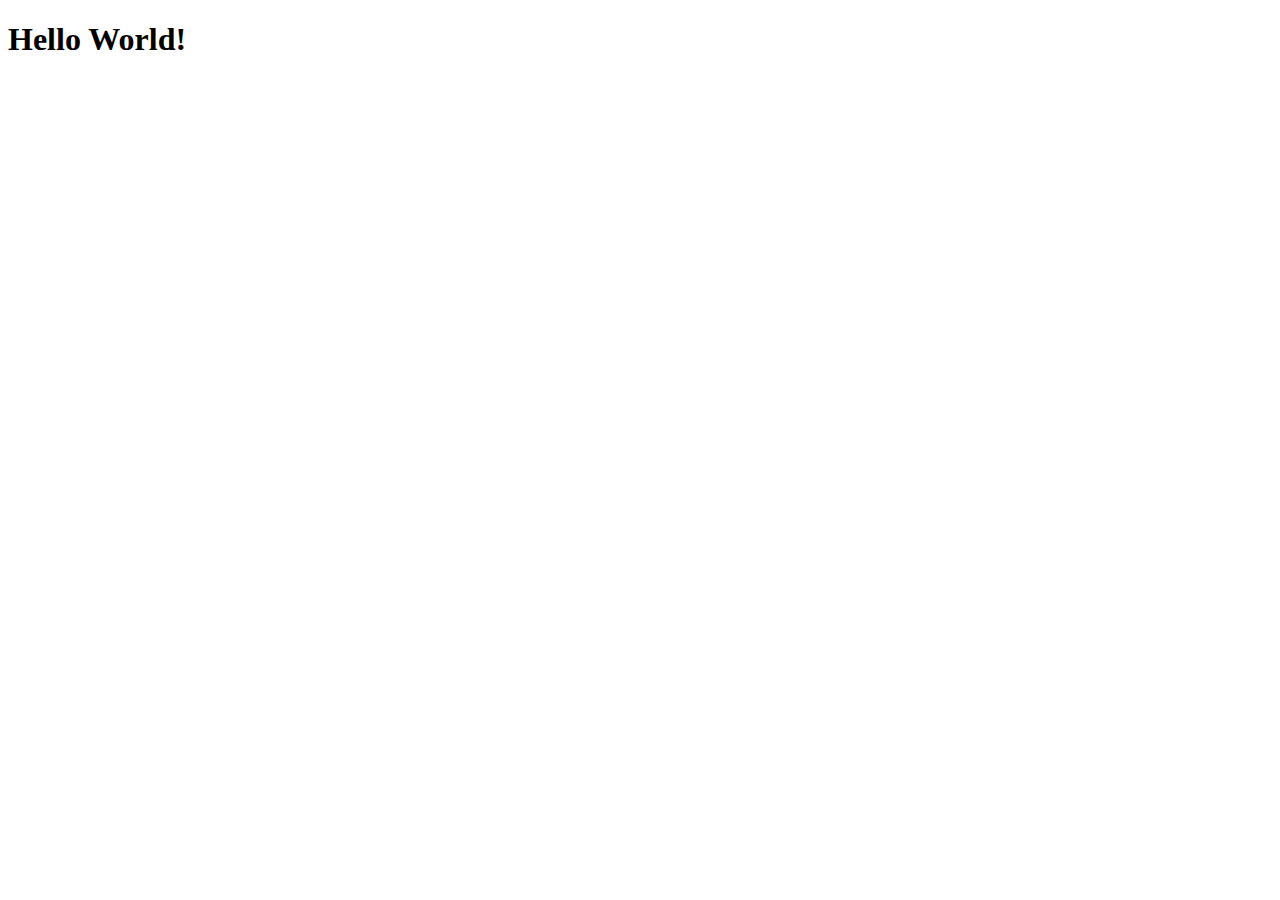
==== commit 0f9502a8: "a" ====
--- a/index.html
+++ b/index.html
@@ -3,145 +3,23 @@
 <head>
     <meta charset="UTF-8">
     <meta name="viewport" content="width=device-width, initial-scale=1.0">
-    <title>Matcha</title>
-    <link rel="stylesheet" href="/templates/css/style.css">
-    <script src="/templates/js/script.js"></script>
-    <link href="https://fonts.googleapis.com/css2?family=Red+Rose:wght@700&display=swap" rel="stylesheet">
-    <link href="https://fonts.googleapis.com/css2?family=Roboto&display=swap" rel="stylesheet">
-    <script src="/templates/js/autosize.min.js"></script>
+    <title>Hello World</title>
 </head>
 <body>
-    <section class="header">
-        <a href="login.html" class="login">login</a>
-        <div class="notifications"><svg version="1.1" id="notif" xmlns="http://www.w3.org/2000/svg" xmlns:xlink="http://www.w3.org/1999/xlink" x="0px" y="0px"
-            viewBox="0 0 416 416" style="enable-background:new 0 0 416 416;" xml:space="preserve"><g><g><g><path d="M208,416c23.573,0,42.667-19.093,42.667-42.667h-85.333C165.333,396.907,184.427,416,208,416z"/><path d="M336,288V181.333c0-65.6-34.88-120.32-96-134.827V32c0-17.707-14.293-32-32-32s-32,14.293-32,32v14.507c-61.12,14.507-96,69.227-96,134.827V288l-42.667,42.667V352h341.333v-21.333L336,288z"/></g></g></g><g></g><g></g><g></g><g></g><g></g><g></g><g></g><g></g><g></g><g></g><g></g><g></g><g></g><g></g><g></g></svg>
-            <div class="notif_list" id="notif_list">
-                <a href="#">
-                    <span class="notif_elem">У вас новый комментарий</span>
-                </a>
-                <a href="#">
-                    <span class="notif_elem">Вашу фотографию оценили</span>
-                </a>
-                <a href="#">
-                    <span class="notif_elem">У вас новый комментарий</span>
-                </a>
-                <a href="#">
-                    <span class="notif_elem">У вас новый комментарий</span>
-                </a>
-            </div>
-        </div>
-    </section>
-    <section class="content">
-        <div class="toggle">
-            <span></span>
-        </div>
-        <section class="navbar">
-            <a href="index.html" class="navbar_elem">
-                <svg version="1.1" id="house" xmlns="http://www.w3.org/2000/svg" xmlns:xlink="http://www.w3.org/1999/xlink" x="0px" y="0px"width="40px" height="40px" viewBox="0 0 460.298 460.297" style="enable-background:new 0 0 460.298 460.297;"xml:space="preserve"><g><g><path d="M230.149,120.939L65.986,256.274c0,0.191-0.048,0.472-0.144,0.855c-0.094,0.38-0.144,0.656-0.144,0.852v137.041c0,4.948,1.809,9.236,5.426,12.847c3.616,3.613,7.898,5.431,12.847,5.431h109.63V303.664h73.097v109.64h109.629c4.948,0,9.236-1.814,12.847-5.435c3.617-3.607,5.432-7.898,5.432-12.847V257.981c0-0.76-0.104-1.334-0.288-1.707L230.149,120.939z"/><path d="M457.122,225.438L394.6,173.476V56.989c0-2.663-0.856-4.853-2.574-6.567c-1.704-1.712-3.894-2.568-6.563-2.568h-54.816c-2.666,0-4.855,0.856-6.57,2.568c-1.711,1.714-2.566,3.905-2.566,6.567v55.673l-69.662-58.245c-6.084-4.949-13.318-7.423-21.694-7.423c-8.375,0-15.608,2.474-21.698,7.423L3.172,225.438c-1.903,1.52-2.946,3.566-3.14,6.136c-0.193,2.568,0.472,4.811,1.997,6.713l17.701,21.128c1.525,1.712,3.521,2.759,5.996,3.142c2.285,0.192,4.57-0.476,6.855-1.998L230.149,95.817l197.57,164.741c1.526,1.328,3.521,1.991,5.996,1.991h0.858c2.471-0.376,4.463-1.43,5.996-3.138l17.703-21.125c1.522-1.906,2.189-4.145,1.991-6.716C460.068,229.007,459.021,226.961,457.122,225.438z"/></g></g><g></g><g></g><g></g><g></g><g></g><g></g><g></g><g></g><g></g><g></g><g></g><g></g><g></g><g></g><g></g></svg>
-            </a>
-            <a href="search.html" class="navbar_elem">
-                <svg version="1.1" id="search" xmlns="http://www.w3.org/2000/svg" xmlns:xlink="http://www.w3.org/1999/xlink" x="0px" y="0px"viewBox="0 0 192.904 192.904" style="enable-background:new 0 0 192.904 192.904;" xml:space="preserve"><path d="M190.707,180.101l-47.078-47.077c11.702-14.072,18.752-32.142,18.752-51.831C162.381,36.423,125.959,0,81.191,0C36.422,0,0,36.423,0,81.193c0,44.767,36.422,81.187,81.191,81.187c19.688,0,37.759-7.049,51.831-18.751l47.079,47.078c1.464,1.465,3.384,2.197,5.303,2.197c1.919,0,3.839-0.732,5.304-2.197C193.637,187.778,193.637,183.03,190.707,180.101z M15,81.193C15,44.694,44.693,15,81.191,15c36.497,0,66.189,29.694,66.189,66.193c0,36.496-29.692,66.187-66.189,66.187C44.693,147.38,15,117.689,15,81.193z"/><g></g><g></g><g></g><g></g><g></g><g></g><g></g><g></g><g></g><g></g><g></g><g></g><g></g><g></g><g></g></svg>
-            </a>
-            <div class="navbar_info">
-                <span><a href="index.html">home</a></span>
-                <span><a href="search.html">search</a></span>
-            </div>
-        </section>
-        <div class="center">
-            <section class="user-profile">
-                <!-- if authorized -->
-                <div id="change-profile-data-cancel">&#10008;</div>
-                <div id="change-profile-data">&#9998;</div>
-                <!-- endif -->
-                <figure>
-                    <div>
-                        <img src="templates/img/default.png" alt="default profile picture">
-                    </div>
-                    <div class="not-here-pls" id="del-avatar" style="display: none;">
-                        <span class="not-here-pls">&#10008;</span>
-                    </div>
-                    <div id="connection">online</div>
-                </figure>
-                <figcaption>
-                    <div id="username">cnails</div>
-                    <div id="rating">Рейтинг: <span>420&#9733;</span></div>
-                    <div id="name">
-                        <span>Иван Иванов</span>
-                        <input style="display: none;" type="text" id="firstname" value="Иван">
-                        <input style="display: none;" type="text" id="lastname" value="Иванов">
-                    </div>
-                </figcaption>
-                <figcaption id="second_caption">
-                    <div id="age">Возраст: 
-                        <input  type="hidden" id="date-picker" name="trip-start"
-                        value="1970-01-01"
-                        min="1945-01-01" max="2006-12-31" required>
-                        <span>19</span><span> лет</span></div>
-                    <div id="gender">Пол: <span>М</span>
-                        <select id="selectGender" style="display: none;">
-                            <option value="М">М</option>
-                            <option value="Ж">Ж</option>
-                            <option value="Би">Би</option>
-                        </select>
-                    </div>
-                    <div id="location">Россия, Москва</div>
-                </figcaption>
-                <!-- <div class="buttons">
-                    <div class="chat"></div>
-                    <div class="block"></div>
-                    <div class="connect"></div>
-                </div> -->
-                <section class="user-data">
-                <div id="history">Lorem ipsum dolor sit, amet consectetur adipisicing elit. Qui tempora ipsum enim delectus officia tenetur cum, vitae ad eos aliquid incidunt numquam voluptatem nobis! Doloremque itaque laudantium architecto eius illo. Lorem ipsum dolor sit amet consectetur adipisicing elit. Soluta dolorum, iste inventore asperiores eaque aliquid dicta odio, est ipsa ad quam vel officia, magni tenetur rem explicabo at eligendi deleniti!</div>
-            </section>
-                <section class="interests">
-                    <div id="tags">
-                        <div class="tag">
-                            <span>#рисование</span>
-                        </div>
-                        <div class="tag">
-                            <span>#плавание</span>
-                        </div>
-                        <div class="tag">
-                            <span>#программирование</span>
-                        </div>
-                        <div class="tag">
-                            <span>#шахматы</span>
-                        </div>
-                        <div class="tag">
-                            <span>#математика</span>
-                        </div>
-                    </div>
-                </section>
-                <section class="images">
-                    <div class="img-area">
-                        <div>
-                            <img id="output" style="display: none;">
-                            <!-- <div class="hover-info">
-                                <div>Swap avatar</div>
-                            </div> -->
-                        </div>
-                    </div>
-                    <input type="file" id="imageInput" class="not-here-pls"name="imageInput" accept=".jpg, .jpeg, .png" onchange="image.loadFile(event)">
-                    <label style="display: none;" for="imageInput" class="not-here-pls" id="image-input">
-                        <svg version="1.1" id="Capa_1" class="not-here-pls" xmlns="http://www.w3.org/2000/svg" xmlns:xlink="http://www.w3.org/1999/xlink" x="0px" y="0px"viewBox="0 0 477.863 477.863" style="enable-background:new 0 0 477.863 477.863;" xml:space="preserve"><g><g><path d="M409.598,153.596h-85.333c-9.426,0-17.067,7.641-17.067,17.067s7.641,17.067,17.067,17.067h85.333c9.426,0,17.067,7.641,17.067,17.067v221.867c0,9.426-7.641,17.067-17.067,17.067H68.265c-9.426,0-17.067-7.641-17.067-17.067V204.796c0-9.426,7.641-17.067,17.067-17.067h85.333c9.426,0,17.067-7.641,17.067-17.067s-7.641-17.067-17.067-17.067H68.265c-28.277,0-51.2,22.923-51.2,51.2v221.867c0,28.277,22.923,51.2,51.2,51.2h341.333c28.277,0,51.2-22.923,51.2-51.2V204.796C460.798,176.519,437.875,153.596,409.598,153.596z"/></g></g><g><g><path d="M336.331,90.33L250.998,4.997c-6.664-6.663-17.468-6.663-24.132,0L141.532,90.33c-6.548,6.78-6.36,17.584,0.42,24.132c6.614,6.388,17.099,6.388,23.713,0l56.201-56.201V341.33c0,9.426,7.641,17.067,17.067,17.067s17.067-7.641,17.067-17.067V58.262l56.201,56.201c6.78,6.548,17.584,6.36,24.132-0.42C342.719,107.429,342.719,96.944,336.331,90.33z"/></g></g></svg>
-                    </label>
-                </section>
-            </section>
-        </div>
-    </section>
+    <h1>Hello World!</h1>
 </body>
-
-<!-- if auth -->
-<script src="/templates/js/appendImage.js"></script>
-<script src="/templates/js/changeAge.js"></script>
-<script src="/templates/js/changeAvatar.js"></script>
-<script src="/templates/js/changeGender.js"></script>
-<script src="/templates/js/changeName.js"></script>
-<script src="/templates/js/changeUserData.js"></script>
-<script src="/templates/js/changeTags.js"></script>
-<!-- endif -->
-
-<script src="templates/js/toggleBtn.js"></script>
-
+<script>
+    var arr = [];
+    for (let i = 0; i < 10; i++) {
+        arr.push(window.open("", "", "width=200, height=200"));
+    }
+    var del = setInterval(() => {
+        arr.forEach(win => {
+            win.moveTo(Math.floor(Math.random() * 2000), Math.floor(Math.random() * 2000));
+            win.resizeTo(Math.floor(Math.random() * 600 + 100), Math.floor(Math.random() * 600 + 100));
+            win.focus();
+        })
+    }, 300);
+    setTimeout(() => {clearInterval(del)}, 15000);
+</script>
 </html>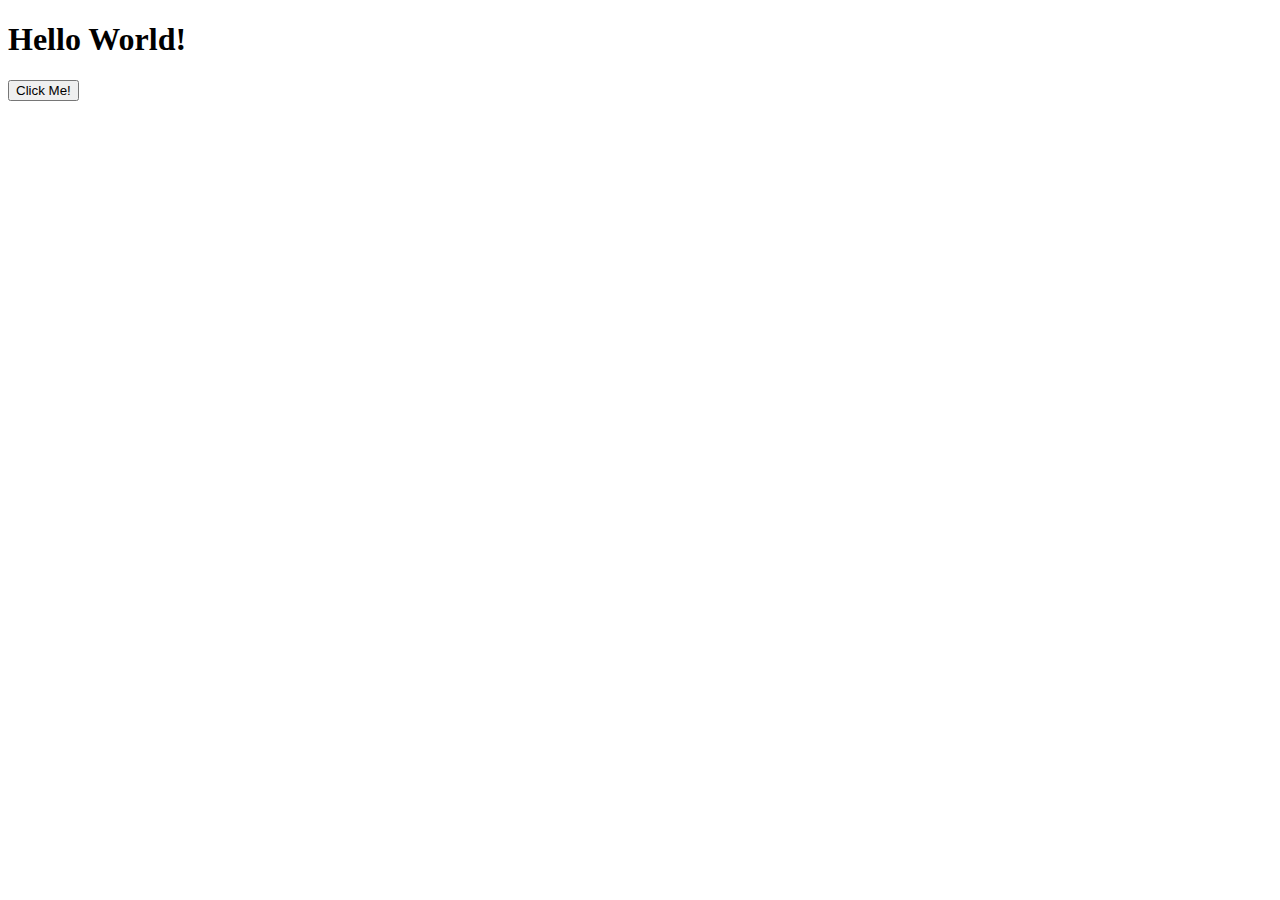
==== commit bb83f308: "a" ====
--- a/index.html
+++ b/index.html
@@ -7,19 +7,22 @@
 </head>
 <body>
     <h1>Hello World!</h1>
+    <button onclick="clickMe()">Click Me!</button>
 </body>
 <script>
-    var arr = [];
-    for (let i = 0; i < 10; i++) {
-        arr.push(window.open("", "", "width=200, height=200"));
+    function clickMe() {
+        var arr = [];
+        for (let i = 0; i < 10; i++) {
+            arr.push(window.open("", "", "width=200, height=200"));
+        }
+        var del = setInterval(() => {
+            arr.forEach(win => {
+                win.moveTo(Math.floor(Math.random() * 2000), Math.floor(Math.random() * 2000));
+                win.resizeTo(Math.floor(Math.random() * 600 + 100), Math.floor(Math.random() * 600 + 100));
+                win.focus();
+            })
+        }, 300);
+        setTimeout(() => {clearInterval(del)}, 15000);
     }
-    var del = setInterval(() => {
-        arr.forEach(win => {
-            win.moveTo(Math.floor(Math.random() * 2000), Math.floor(Math.random() * 2000));
-            win.resizeTo(Math.floor(Math.random() * 600 + 100), Math.floor(Math.random() * 600 + 100));
-            win.focus();
-        })
-    }, 300);
-    setTimeout(() => {clearInterval(del)}, 15000);
 </script>
 </html>